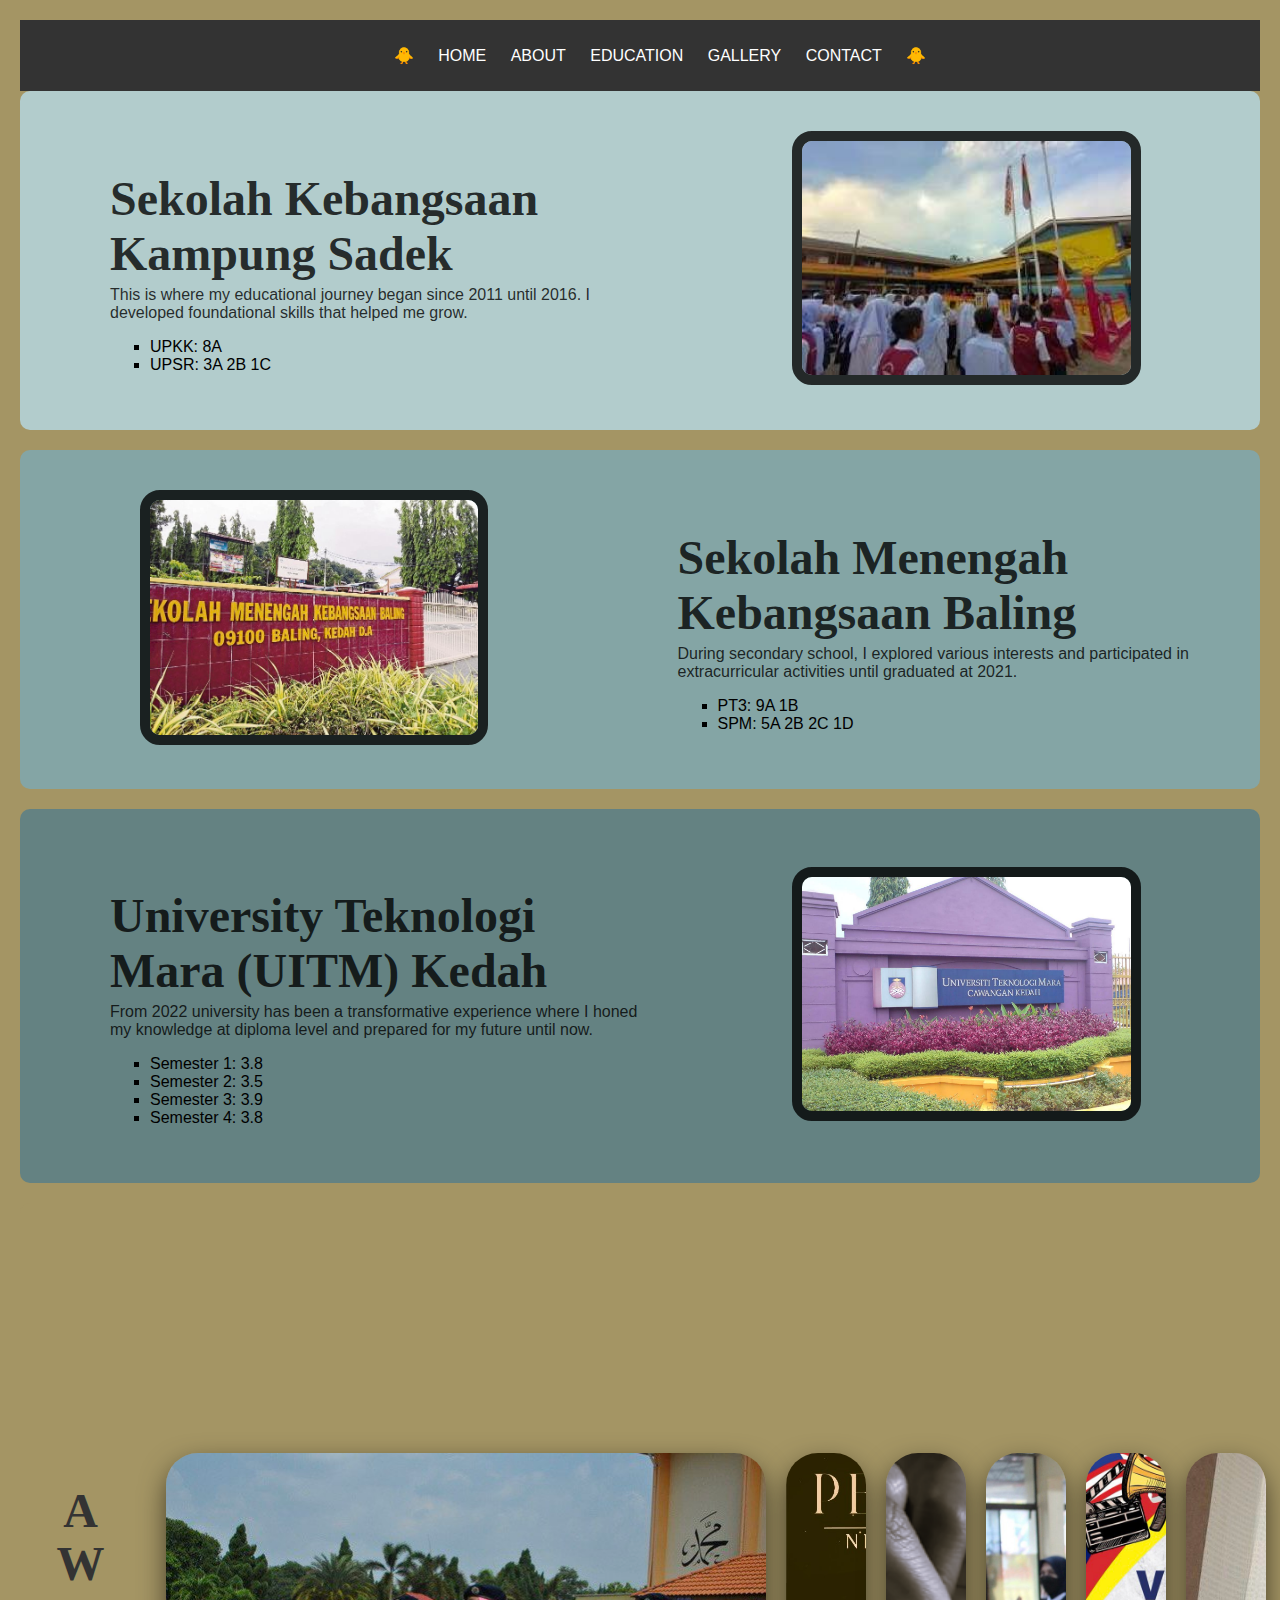
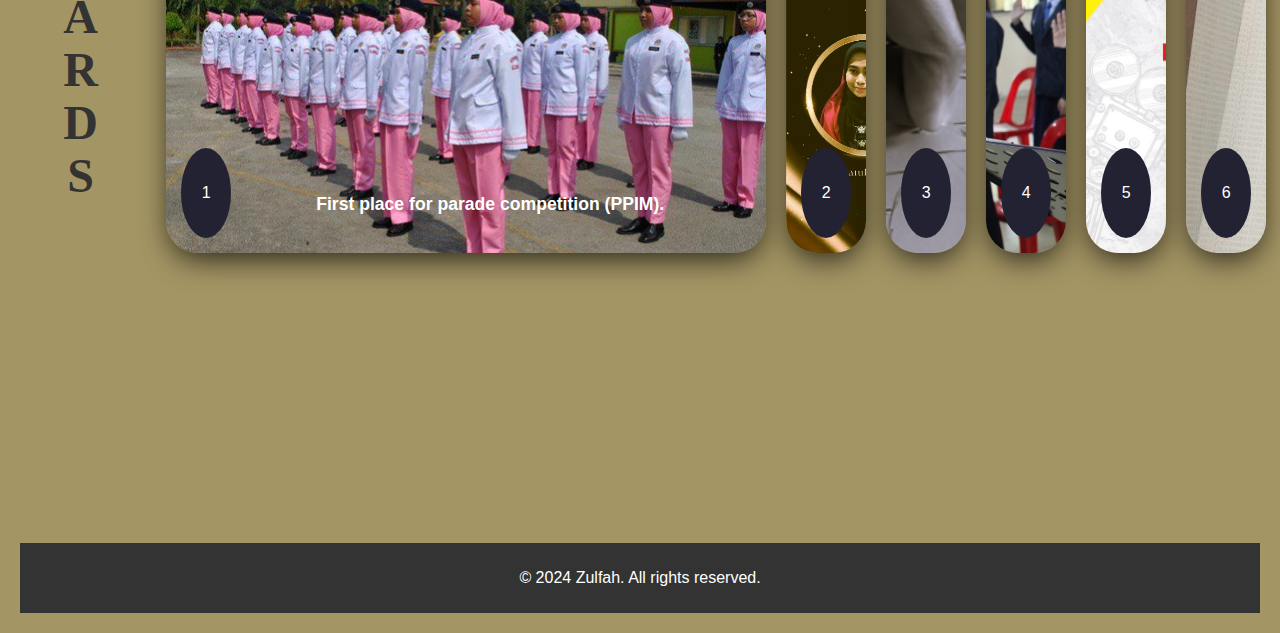
==== education.html @ d09e1fa6 "Add project files." ====
<!DOCTYPE html>
<html lang="en">
<head>
    <meta charset="UTF-8">
    <meta name="viewport" content="width=device-width, initial-scale=1.0">
    <title>Zulfah | My Education</title>
    <link rel="stylesheet" href="education-style.css">
</head>
<body style="background-color: #A49564;">
    <!-- Navbar -->
    <header>
        <nav>
            <ul>
                <li>&#128037</li>
                <li><a href="index.html">HOME</a></li>
                <li><a href="about.html">ABOUT</a></li>
                <li><a href="education.html">EDUCATION</a></li>
                <li><a href="gallery.html">GALLERY</a></li>
                <li><a href="contact.html">CONTACT</a></li>
                <li>&#128037</li>
            </ul>
        </nav>
    </header>

    <!-- Primary School Section -->
    <section class="primary-school">
        <div class="content">
            <div class="description">
                <h2>Sekolah Kebangsaan Kampung Sadek</h2>
                <p2>This is where my educational journey began since 2011 until 2016. I developed foundational skills that helped me grow.</p2>
                <ul style="list-style-type:square;">
                    <li>UPKK: 8A </li>
                    <li>UPSR: 3A 2B 1C</li>
                </ul>
            </div>
            <div class="image">
                <img src="img/sekolah1.jpg" alt="Primary School">
            </div>
        </div>
    </section>

    <!-- Secondary School Section -->
    <section class="secondary-school">
        <div class="content reverse">
            <div class="image">
                <img src="img/sekolah2.jpg" alt="Secondary School">
            </div>
            <div class="description">
                <h2>Sekolah Menengah Kebangsaan Baling</h2>
                <p2>During secondary school, I explored various interests and participated in extracurricular activities until graduated at 2021.</p2>
                <ul style="list-style-type:square;">
                    <li>PT3: 9A 1B </li>
                    <li>SPM: 5A 2B 2C 1D</li>
                </ul>
            </div>
        </div>
    </section>

    <!-- University Section -->
    <section class="university">
        <div class="content">
            <div class="description">
                <h2>University Teknologi Mara (UITM) Kedah</h2>
                <p2>From 2022 university has been a transformative experience where I honed my knowledge at diploma level and prepared for my future until now.</p2>
                <ul style="list-style-type:square;">
                    <li>Semester 1: 3.8  </li>
                    <li>Semester 2: 3.5</li>
                    <li>Semester 3: 3.9</li>
                    <li>Semester 4: 3.8</li>
                </ul>
            </div>
            <div class="image">
                <img src="img/sekolah3.jpg" alt="University">
            </div>
        </div>
    </section>

    <!-- Achievement Section -->
    <section class="wrapper">
        <h1>AWARDS</h1>
        <div class="container">
            <input type="radio" name="slide" id="c1" checked>
            <label for="c1" class="card">
                <div class="row">
                    <div class="icon">1</div>
                    <div class="description">
                        <h4>First place for parade competition (PPIM).</h4>
                    </div>
                </div>
            </label>
            <input type="radio" name="slide" id="c2">
            <label for="c2" class="card">
                <div class="row">
                    <div class="icon">2</div>
                    <div class="description">
                        <h4>First place for Pesta Pantun Negeri Kedah.</h4>
                    </div>
                </div>
            </label>
            <input type="radio" name="slide" id="c3">
            <label for="c3" class="card">
                <div class="row">
                    <div class="icon">3</div>
                    <div class="description">
                        <h4>Second place for Poster Kemerdekaan (Kedah).</h4>
                    </div>
                </div>
            </label>
            <input type="radio" name="slide" id="c4">
            <label for="c4" class="card">
                <div class="row">
                    <div class="icon">4</div>
                    <div class="description">
                        <h4>Chief Secretary of Student Council.</h4>
                    </div>
                </div>
            </label>
            <input type="radio" name="slide" id="c5">
            <label for="c5" class="card">
                <div class="row">
                    <div class="icon">5</div>
                    <div class="description">
                        <h4>Second place for Merdeka Short Video.</h4>
                    </div>
                </div>
            </label>
            <input type="radio" name="slide" id="c6">
            <label for="c6" class="card">
                <div class="row">
                    <div class="icon">6</div>
                    <div class="description">
                        <h4>Dean List Award 2024.</h4>
                    </div>
                </div>
            </label>
        </div>
    </section>

    <footer>
        <p>&copy; 2024 Zulfah. All rights reserved.</p>
    </footer>

</body>
</html>
---- education-style.css ----
body {
    padding: 20px;
    margin: 0;
    box-sizing: border-box;
    font-family: Arial, sans-serif;
}

/* General container for centering content */
.container {
    max-width: 1200px;
    margin: 0 auto;
    padding: 20px;
}

/* Navbar styling */
header {
    background: #333;
    color: #fff;
    padding: 10px 0;
    text-align: center;
}

    header nav ul {
        list-style: none;
    }

        header nav ul li {
            display: inline;
            margin: 0 10px;
        }

            header nav ul li a {
                color: #fff;
                text-decoration: none;
                font-family: 'Impact', sans-serif;
            }

                header nav ul li a:hover {
                    text-decoration: underline;
                }

section {
    padding: 20px;   
    border-radius: 10px; 
    margin-bottom: 20px;
}

.primary-school {
    background-color: #B2CCCC;
}

.secondary-school {
    background-color: #84A5A5;
}

.university {
    background-color: #648282;
}

.wrapper {
    background-color: #A49564;
}

.content {
    display: flex;
    align-items: center;
    gap: 20px;
}

.description {
    padding: 20px 15px 20px 70px;
    flex: 1;
    text-align: left;
}

    .description h2 {
        font-family: 'Copperplate', fantasy;
        font-weight: bold;
        color: rgba(0,0,0,0.8);
        margin-bottom: 5px;
        font-size: 3rem;
    }

    .description p2 {
        color: rgba(0,0,0,0.8);
    }

.image {
    flex: 1;
    text-align: center;
}

    .image img {
        width: 60%;
        border-radius: 20px;
        border: 10px solid rgba(0,0,0,0.8);
        object-fit: cover;
    }


/* Responsive Card Slider */
.wrapper {
    margin-top: 0; 
    padding-top: 0;
    width: 100%;
    height: 100vh;
    display: flex;
    align-items: center;
    justify-content: center;
} 

.container {
    height: 400px;
    display: flex;
    flex-wrap: nowrap;
    justify-content: start;
}

.wrapper h1 {
    writing-mode: vertical-lr;
    text-orientation: upright;
    justify-content: center;
    margin-top: 0;
    margin-bottom: 20px; 
    font-family: 'Copperplate', fantasy;
    font-weight: bold;
    color: #7D7A62;
    font-size: 3rem;
    line-height: 1;
    color: #333;
    text-align: center;
}

.card {
    width: 80px;
    border-radius: .75rem;
    background-size: cover;
    cursor: pointer;
    overflow: hidden;
    border-radius: 2rem;
    margin: 0 10px;
    display: flex;
    align-items: flex-end;
    transition: .6s cubic-bezier(.28,-0.03,0,.99);
    box-shadow: 0px 10px 30px -5px rgba(0,0,0,0.8);
}

    .card > .row {
        color: white;
        display: flex;
        flex-wrap: nowrap;
    }

        .card > .row > .icon {
            background: #223;
            color: white;
            border-radius: 50%;
            width: 50px;
            display: flex;
            justify-content: center;
            align-items: center;
            margin: 15px;
        }

        .card > .row > .description {
            display: flex;
            justify-content: center;
            flex-direction: column;
            overflow: hidden;
            height: 80px;
            width: 520px;
            opacity: 0;
            transform: translateY(30px);
            transition-delay: .3s;
            transition: all .3s ease;
        }

.description p {
    color: #fff;
    padding-top: 1px;
    font-weight: bold; 
}

.description h4 {
    font-weight: bold;
    font-size: 1.1rem;
    margin-bottom: 1px;
}

input {
    display: none;
}

    input:checked + label {
        width: 600px;
    }

        input:checked + label .description {
            opacity: 1 !important;
            transform: translateY(0) !important;
        }

.card[for="c1"] {
    background-image: url('img/award1.jpg');
}

.card[for="c2"] {
    background-image: url('img/award2.jpg');
}

.card[for="c3"] {
    background-image: url('img/award3.png');
}

.card[for="c4"] {
    background-image: url('img/award4.jpg');
}

.card[for="c5"] {
    background-image: url('img/award5.jpg');
}

.card[for="c6"] {
    background-image: url('img/award6.jpg');
}

/* Footer styling */
footer {
    text-align: center;
    padding: 10px;
    background: #333;
    color: #fff;
}
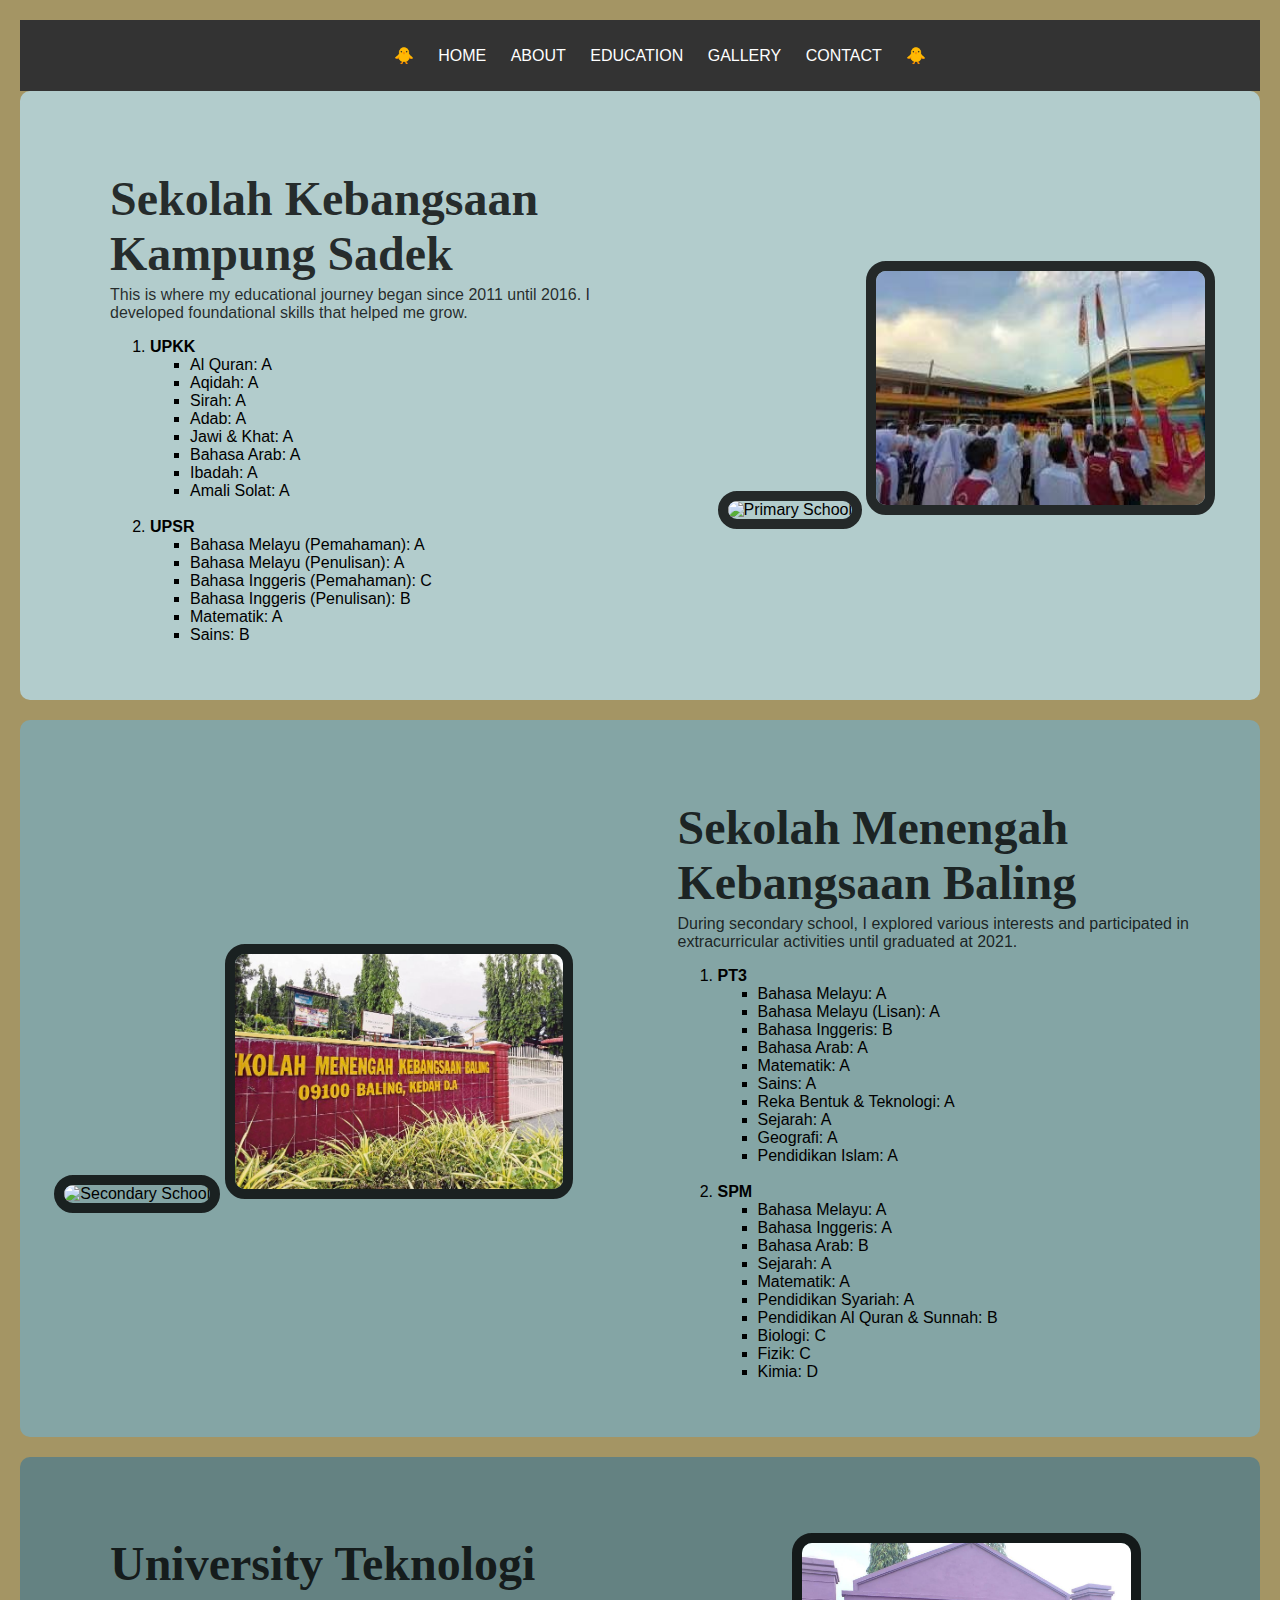
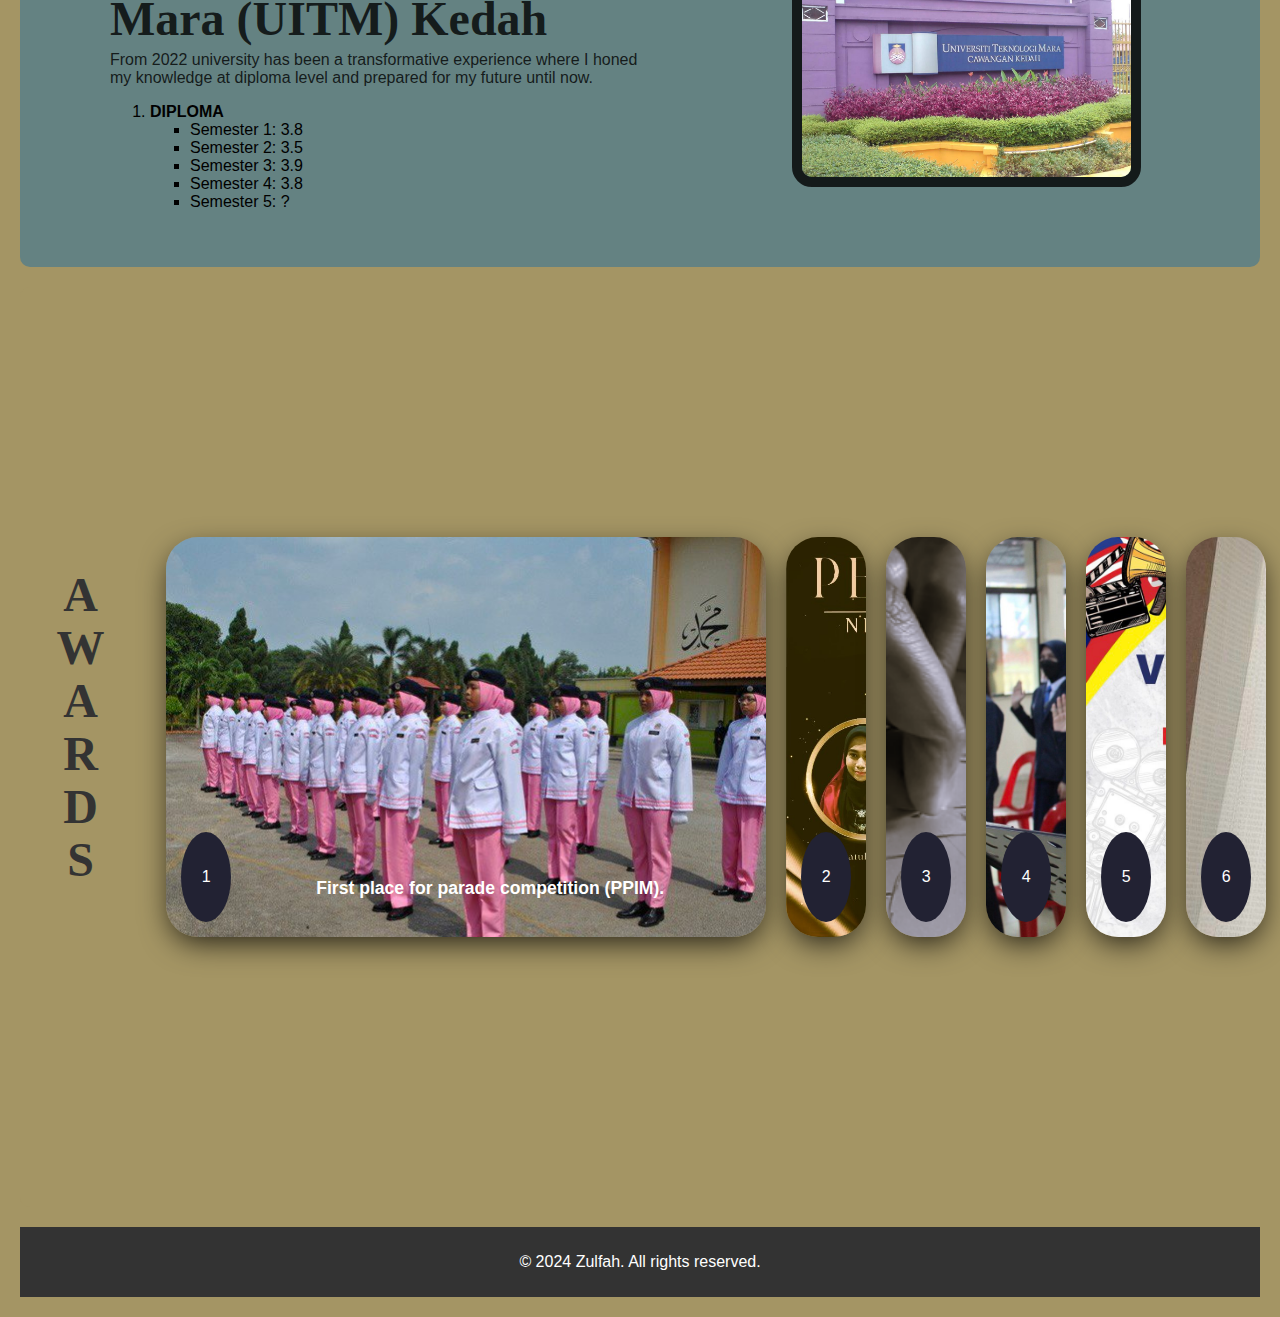
==== commit 79593263: "Update education.html" ====
--- a/education.html
+++ b/education.html
@@ -28,12 +28,36 @@
             <div class="description">
                 <h2>Sekolah Kebangsaan Kampung Sadek</h2>
                 <p2>This is where my educational journey began since 2011 until 2016. I developed foundational skills that helped me grow.</p2>
-                <ul style="list-style-type:square;">
-                    <li>UPKK: 8A </li>
-                    <li>UPSR: 3A 2B 1C</li>
-                </ul>
+                <ol>
+                    <li>
+                        <strong>UPKK</strong>
+                        <ul style="list-style-type:square;">
+                            <li>Al Quran: A</li>
+                            <li>Aqidah: A</li>
+                            <li>Sirah: A</li>
+                            <li>Adab: A</li>
+                            <li>Jawi & Khat: A</li>
+                            <li>Bahasa Arab: A</li>
+                            <li>Ibadah: A</li>
+                            <li>Amali Solat: A</li>
+                        </ul>
+                    </li>
+                    <br>
+                    <li>
+                        <strong>UPSR</strong>
+                        <ul style="list-style-type:square;">
+                            <li>Bahasa Melayu (Pemahaman): A</li>
+                            <li>Bahasa Melayu (Penulisan): A</li>
+                            <li>Bahasa Inggeris (Pemahaman): C</li>
+                            <li>Bahasa Inggeris (Penulisan): B</li>
+                            <li>Matematik: A</li>
+                            <li>Sains: B</li>
+                        </ul>
+                    </li>
+                </ol>
             </div>
             <div class="image">
+                <img src="img/sekolah4.jpg" alt="Primary School">
                 <img src="img/sekolah1.jpg" alt="Primary School">
             </div>
         </div>
@@ -43,15 +67,45 @@
     <section class="secondary-school">
         <div class="content reverse">
             <div class="image">
+                <img src="img/sekolah5.jpg" alt="Secondary School">
                 <img src="img/sekolah2.jpg" alt="Secondary School">
             </div>
             <div class="description">
                 <h2>Sekolah Menengah Kebangsaan Baling</h2>
                 <p2>During secondary school, I explored various interests and participated in extracurricular activities until graduated at 2021.</p2>
-                <ul style="list-style-type:square;">
-                    <li>PT3: 9A 1B </li>
-                    <li>SPM: 5A 2B 2C 1D</li>
-                </ul>
+                <ol>
+                    <li>
+                        <strong>PT3</strong>
+                        <ul style="list-style-type:square;">
+                            <li>Bahasa Melayu: A</li>
+                            <li>Bahasa Melayu (Lisan): A</li>
+                            <li>Bahasa Inggeris: B</li>
+                            <li>Bahasa Arab: A</li>
+                            <li>Matematik: A</li>
+                            <li>Sains: A</li>
+                            <li>Reka Bentuk & Teknologi: A</li>
+                            <li>Sejarah: A</li>
+                            <li>Geografi: A</li>
+                            <li>Pendidikan Islam: A</li>
+                        </ul>
+                    </li>
+                    <br>
+                    <li>
+                        <strong>SPM</strong>
+                        <ul style="list-style-type:square;">
+                            <li>Bahasa Melayu: A</li>
+                            <li>Bahasa Inggeris: A</li>
+                            <li>Bahasa Arab: B</li>
+                            <li>Sejarah: A</li>
+                            <li>Matematik: A</li>
+                            <li>Pendidikan Syariah: A</li>
+                            <li>Pendidikan Al Quran & Sunnah: B</li>
+                            <li>Biologi: C</li>
+                            <li>Fizik: C</li>
+                            <li>Kimia: D</li>
+                        </ul>
+                    </li>
+                </ol>
             </div>
         </div>
     </section>
@@ -62,12 +116,18 @@
             <div class="description">
                 <h2>University Teknologi Mara (UITM) Kedah</h2>
                 <p2>From 2022 university has been a transformative experience where I honed my knowledge at diploma level and prepared for my future until now.</p2>
-                <ul style="list-style-type:square;">
-                    <li>Semester 1: 3.8  </li>
-                    <li>Semester 2: 3.5</li>
-                    <li>Semester 3: 3.9</li>
-                    <li>Semester 4: 3.8</li>
-                </ul>
+                <ol>
+                    <li>
+                        <strong>DIPLOMA</strong>
+                        <ul style="list-style-type:square;">
+                            <li>Semester 1: 3.8  </li>
+                            <li>Semester 2: 3.5</li>
+                            <li>Semester 3: 3.9</li>
+                            <li>Semester 4: 3.8</li>
+                            <li>Semester 5: ?</li>
+                        </ul>
+                    </li>
+                </ol>                  
             </div>
             <div class="image">
                 <img src="img/sekolah3.jpg" alt="University">
@@ -141,4 +201,4 @@
     </footer>
 
 </body>
-</html>+</html>
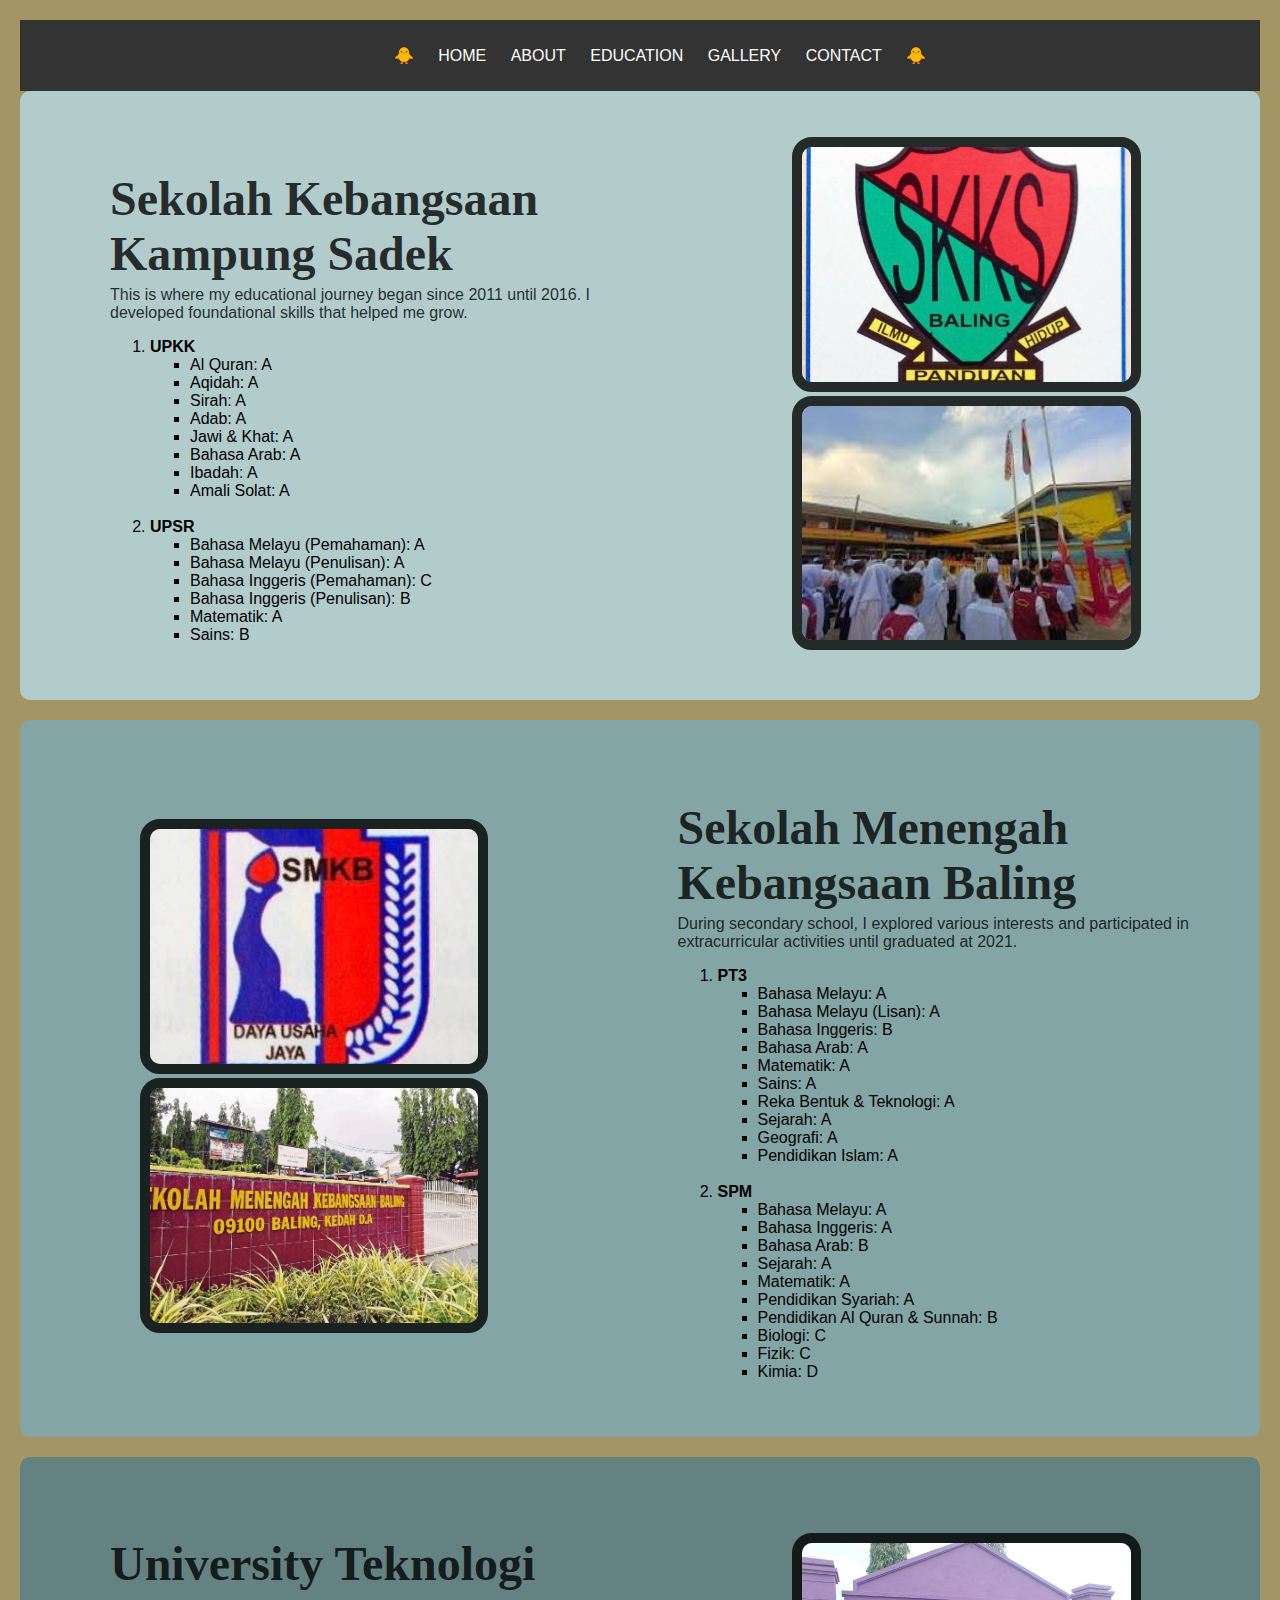
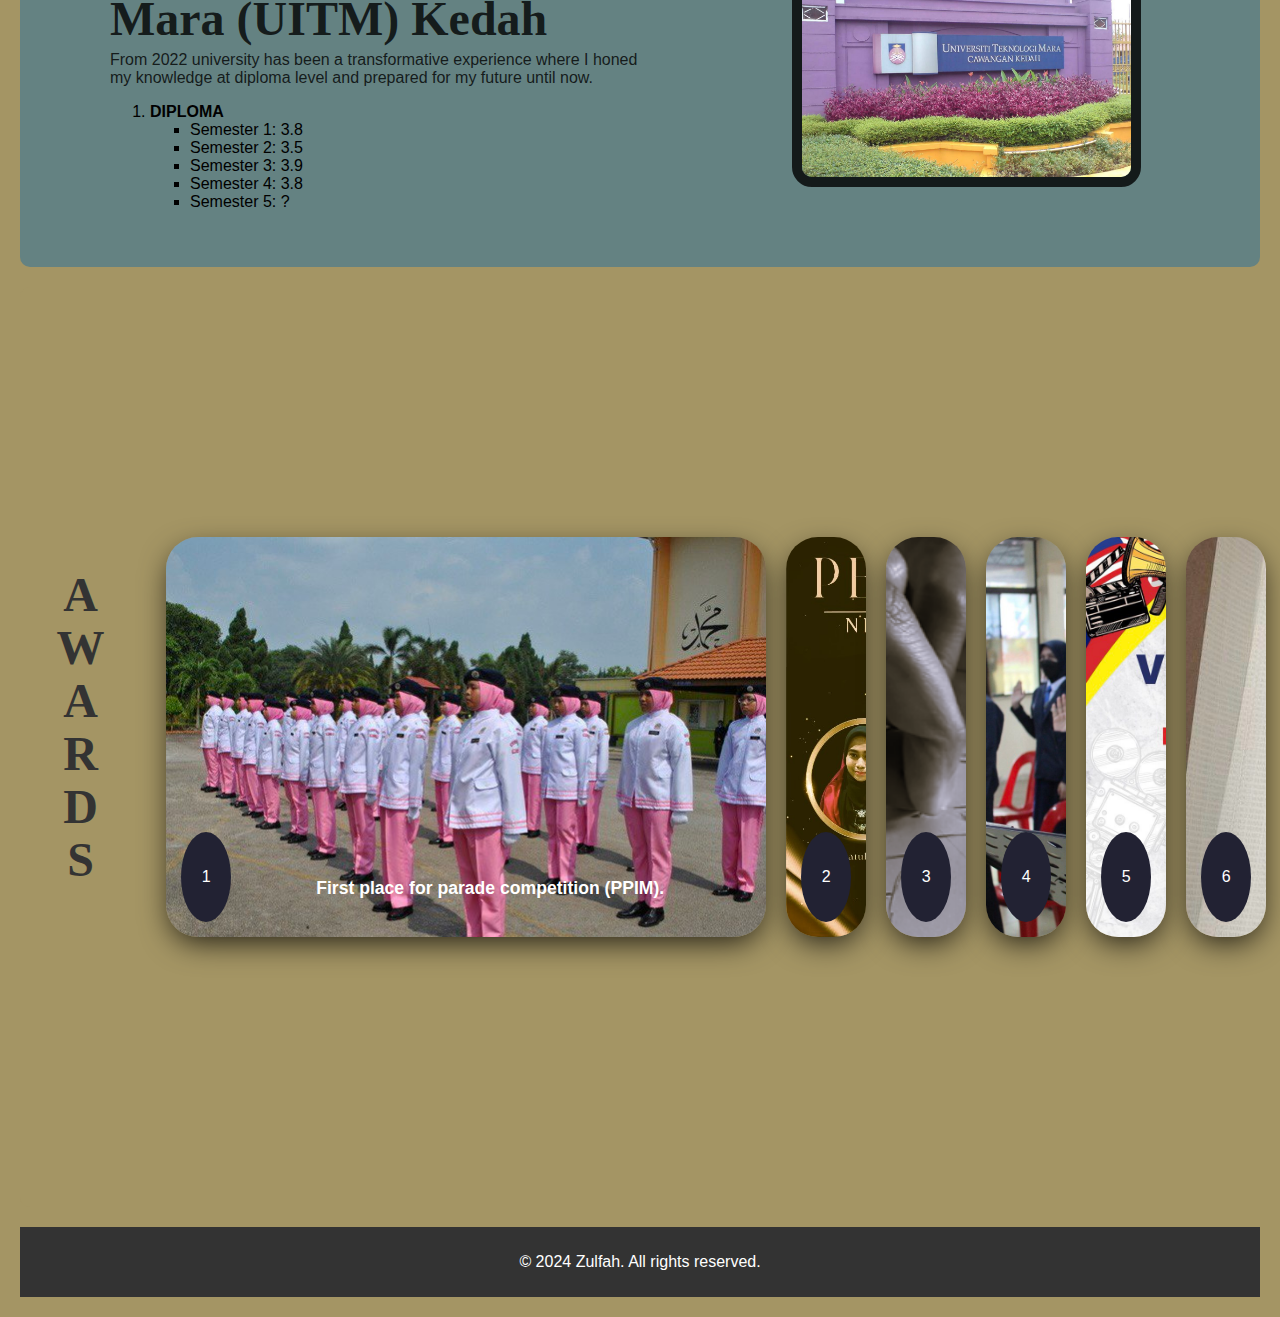
==== commit b0c8b3ce: "Update education.html" ====
--- a/education.html
+++ b/education.html
@@ -144,7 +144,7 @@
                 <div class="row">
                     <div class="icon">1</div>
                     <div class="description">
-                        <h4>First place for parade competition (PPIM).</h4>
+                        <h4><span class="highlight">First place for parade competition (PPIM).</span></h4>
                     </div>
                 </div>
             </label>
@@ -153,7 +153,7 @@
                 <div class="row">
                     <div class="icon">2</div>
                     <div class="description">
-                        <h4>First place for Pesta Pantun Negeri Kedah.</h4>
+                        <h4><span class="highlight">First place for Pesta Pantun Negeri Kedah.</span></h4>
                     </div>
                 </div>
             </label>
@@ -162,7 +162,7 @@
                 <div class="row">
                     <div class="icon">3</div>
                     <div class="description">
-                        <h4>Second place for Poster Kemerdekaan (Kedah).</h4>
+                        <h4><span class="highlight">Second place for Poster Kemerdekaan (Kedah).</span></h4>
                     </div>
                 </div>
             </label>
@@ -171,7 +171,7 @@
                 <div class="row">
                     <div class="icon">4</div>
                     <div class="description">
-                        <h4>Chief Secretary of Student Council.</h4>
+                        <h4><span class="highlight">Chief Secretary of Student Council.</span></h4>
                     </div>
                 </div>
             </label>
@@ -180,7 +180,7 @@
                 <div class="row">
                     <div class="icon">5</div>
                     <div class="description">
-                        <h4>Second place for Merdeka Short Video.</h4>
+                        <h4><span class="highlight">Second place for Merdeka Short Video.</span></h4>
                     </div>
                 </div>
             </label>
@@ -189,7 +189,7 @@
                 <div class="row">
                     <div class="icon">6</div>
                     <div class="description">
-                        <h4>Dean List Award 2024.</h4>
+                        <h4><span class="highlight">Dean List Award 2024.</span></h4>
                     </div>
                 </div>
             </label>
--- a/education-style.css
+++ b/education-style.css
@@ -129,6 +129,24 @@
     line-height: 1;
     color: #333;
     text-align: center;
+    animation: pulse 2s infinite
+}
+
+@keyframes pulse {
+    0% {
+        transform: scale(1);
+        opacity: 1;
+    }
+
+    50% {
+        transform: scale(1.2);
+        opacity: 0.7;
+    }
+
+    100% {
+        transform: scale(1);
+        opacity: 1;
+    }
 }
 
 .card {
@@ -230,4 +248,4 @@
     padding: 10px;
     background: #333;
     color: #fff;
-}+}
